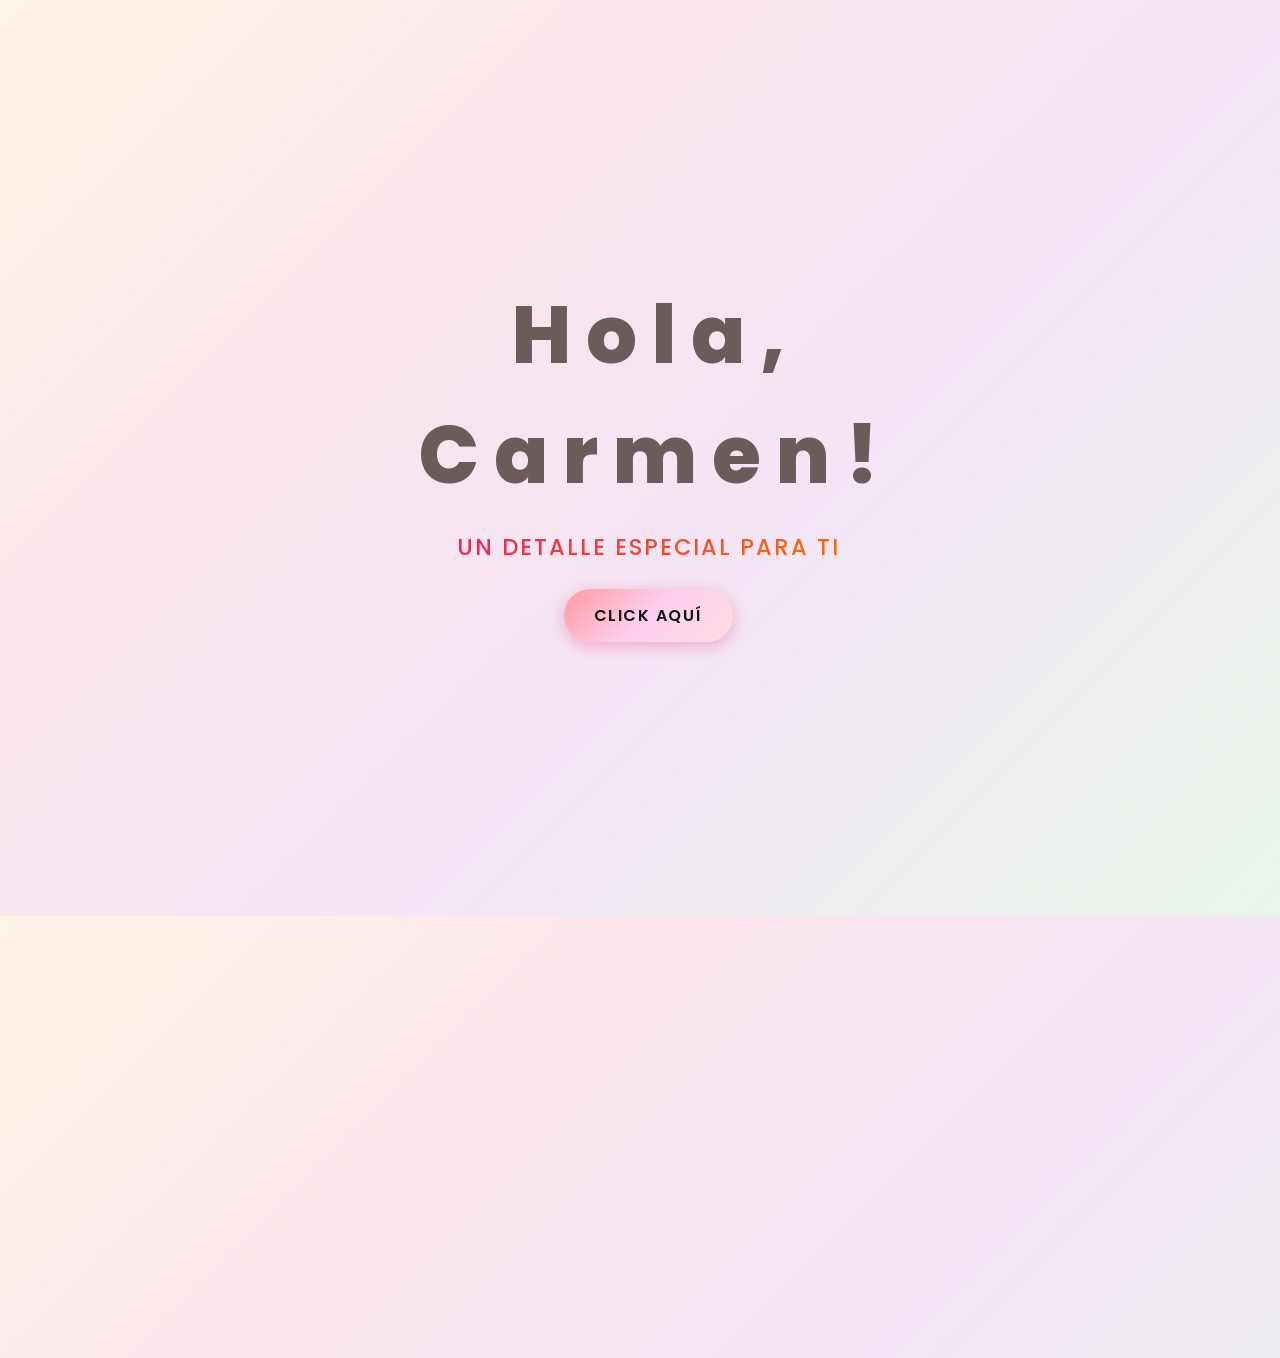
==== index.html @ 4bcc7bfe "first commit" ====
<!DOCTYPE html>
<html lang="es">

<head>
    <meta charset="UTF-8">
    <meta http-equiv="X-UA-Compatible" content="IE=edge">
    <meta name="viewport" content="width=device-width, initial-scale=1.0">
    <link rel="stylesheet" href="css/style.css">
    <link rel="icon" href="img/flowers.png" type="image/x-icon">
    <title>Flowers</title>
</head>

<body>
    <div class="greetings">
        <span>H</span>
        <span>o</span>
        <span>l</span>
        <span>a</span>
        <span>,</span>
        <br>
        <span>C</span>
        <span>a</span>
        <span>r</span>
        <span>m</span>
        <span>e</span>
        <span>n</span>
        <span>!</span>
    </div>
    <div class="description">
        <span>UN DETALLE ESPECIAL PARA TI</span>
    </div>
    <div class="button">
        <a href="flower.html" class="botones">CLICK AQUÍ</a>
    </div>

</body>

</html>
---- css/style.css ----
@import url('https://fonts.googleapis.com/css2?family=Poppins:ital,wght@0,500;1,900&display=swap');
@import url('https://fonts.googleapis.com/css2?family=Dancing+Script:wght@700&display=swap');

*{
    font-family: 'Poppins',cursive;
}

body{
    color: #6b5b5b;
    width: 100%;
    height: 100vh;
    display: flex;
    flex-direction: column;
    align-items: center;
    justify-content: center;
    background: linear-gradient(135deg, #fef5e7 0%, #fce4ec 30%, #f3e5f5 60%, #e8f5e9 100%);
    position: relative;
    overflow: hidden;
    padding: 20px;
    box-sizing: border-box;
}

body::before {
    content: '';
    position: absolute;
    width: 200%;
    height: 200%;
    background: radial-gradient(circle, rgba(255,224,178,0.1) 2px, transparent 2px);
    background-size: 30px 30px;
    animation: sparkle 30s linear infinite;
    z-index: 0;
    pointer-events: none;
}

@keyframes sparkle {
    0% { transform: translate(0, 0); }
    100% { transform: translate(-30px, -30px); }
}

.botones{
    background: linear-gradient(135deg, #ff9a9e 0%, #fecfef 50%, #ffdde1 100%);
    padding: 14px 30px;
    border-radius: 50px;
    font-weight: 600;
    font-size: 1rem;
    letter-spacing: 1.5px;
    text-transform: uppercase;
    box-shadow: 0 4px 15px rgba(233, 30, 99, 0.3);
    transition: all 0.3s ease;
    display: inline-block;
    color: #c2185b;
    text-decoration: none;
    cursor: pointer;
    border: none;
    position: relative;
    z-index: 100;
}

.botones:hover{
    background: linear-gradient(135deg, #fecfef 0%, #ff9a9e 50%, #ffdde1 100%);
    color: #880e4f;
    text-decoration: none;
    transform: translateY(-3px) scale(1.05);
    box-shadow: 0 8px 25px rgba(233, 30, 99, 0.5);
}

.greetings{
    font-size: 5rem;
    font-weight: 800;
    margin-bottom: 15px;
    position: relative;
    z-index: 10;
    text-align: center;
}

.greetings > span{
    animation: glowSoft 3s ease-in-out infinite;
    display: inline-block;
    transform-origin: center;
}

@keyframes glowSoft{
    0%, 100%{
        color: #e91e63;
        text-shadow: 
            0 2px 8px rgba(233, 30, 99, 0.3),
            0 4px 12px rgba(255, 152, 0, 0.2);
        transform: scale(1);
    }
    50%{
        color: #ff9800;
        text-shadow: 
            0 2px 10px rgba(255, 152, 0, 0.4),
            0 4px 15px rgba(233, 30, 99, 0.3);
        transform: scale(1.02);
    }
}

.greetings > span:nth-child(1){ animation-delay: 0s; }
.greetings > span:nth-child(2){ animation-delay: .15s; }
.greetings > span:nth-child(3){ animation-delay: .3s; }
.greetings > span:nth-child(4){ animation-delay: .45s; }
.greetings > span:nth-child(5){ animation-delay: .6s; }
.greetings > span:nth-child(6){ animation-delay: .75s; }
.greetings > span:nth-child(7){ animation-delay: .9s; }
.greetings > span:nth-child(8){ animation-delay: 1.05s; }
.greetings > span:nth-child(9){ animation-delay: 1.2s; }
.greetings > span:nth-child(10){ animation-delay: 1.35s; }
.greetings > span:nth-child(11){ animation-delay: 1.5s; }
.greetings > span:nth-child(12){ animation-delay: 1.65s; }
.greetings > span:nth-child(13){ animation-delay: 1.8s; }

.description{
    font-size: 1.4rem;
    margin-bottom: 25px;
    font-weight: 500;
    letter-spacing: 2px;
    background: linear-gradient(135deg, #e91e63, #ff6f00, #7b1fa2, #1976d2);
    background-size: 300% 300%;
    -webkit-background-clip: text;
    -webkit-text-fill-color: transparent;
    background-clip: text;
    animation: gradientSoft 5s ease infinite;
    position: relative;
    z-index: 10;
    text-align: center;
    padding: 0 20px;
}

@keyframes gradientSoft {
    0% { background-position: 0% 50%; }
    50% { background-position: 100% 50%; }
    100% { background-position: 0% 50%; }
}

@keyframes gradient {
    0% { background-position: 0% 50%; }
    50% { background-position: 100% 50%; }
    100% { background-position: 0% 50%; }
}

@keyframes pulse {
    0%, 100% { transform: scale(1); }
    50% { transform: scale(1.05); }
}

.mensaje-secundario {
    font-family: 'Dancing Script', cursive;
    font-size: 1.3rem;
    text-align: center;
    margin-bottom: 35px;
    line-height: 1.8;
    color: #6a1b9a;
    text-shadow: 0 2px 8px rgba(106, 27, 154, 0.2);
    animation: fadeIn 2s ease-in;
    position: relative;
    z-index: 10;
    padding: 0 20px;
    max-width: 600px;
}

@keyframes fadeIn {
    from { opacity: 0; transform: translateY(20px); }
    to { opacity: 1; transform: translateY(0); }
}

.button a{
    text-decoration: none;
    font-size: 1rem;
    color: #111;
}

/* Tablets */
@media screen and (max-width: 768px){
    .greetings{
        font-size: 4rem;
        margin-bottom: 20px;
    }
    
    .description{
        font-size: 1.2rem;
        padding: 0 30px;
    }
    
    .mensaje-secundario {
        font-size: 1.2rem;
        padding: 0 30px;
    }
    
    .botones a{
        font-size: 0.95rem;
        padding: 13px 28px;
    }
}

/* Móviles */
@media screen and (max-width: 480px){
    body {
        padding: 15px;
    }
    
    .greetings{
        font-size: 2.8rem;
        font-weight: 700;
        margin-bottom: 15px;
    }
    
    .description{
        font-size: 1rem;
        padding: 0 15px;
        letter-spacing: 1.5px;
        margin-bottom: 20px;
    }
    
    .mensaje-secundario {
        font-size: 1rem;
        padding: 0 15px;
        margin-bottom: 25px;
        line-height: 1.6;
    }
    
    .botones a{
        font-size: 0.85rem;
        padding: 12px 24px;
        letter-spacing: 1px;
    }
}

/* Móviles pequeños */
@media screen and (max-width: 360px){
    .greetings{
        font-size: 2.3rem;
    }
    
    .description{
        font-size: 0.9rem;
    }
    
    .mensaje-secundario {
        font-size: 0.9rem;
    }
    
    .botones a{
        font-size: 0.8rem;
        padding: 10px 20px;
    }
}
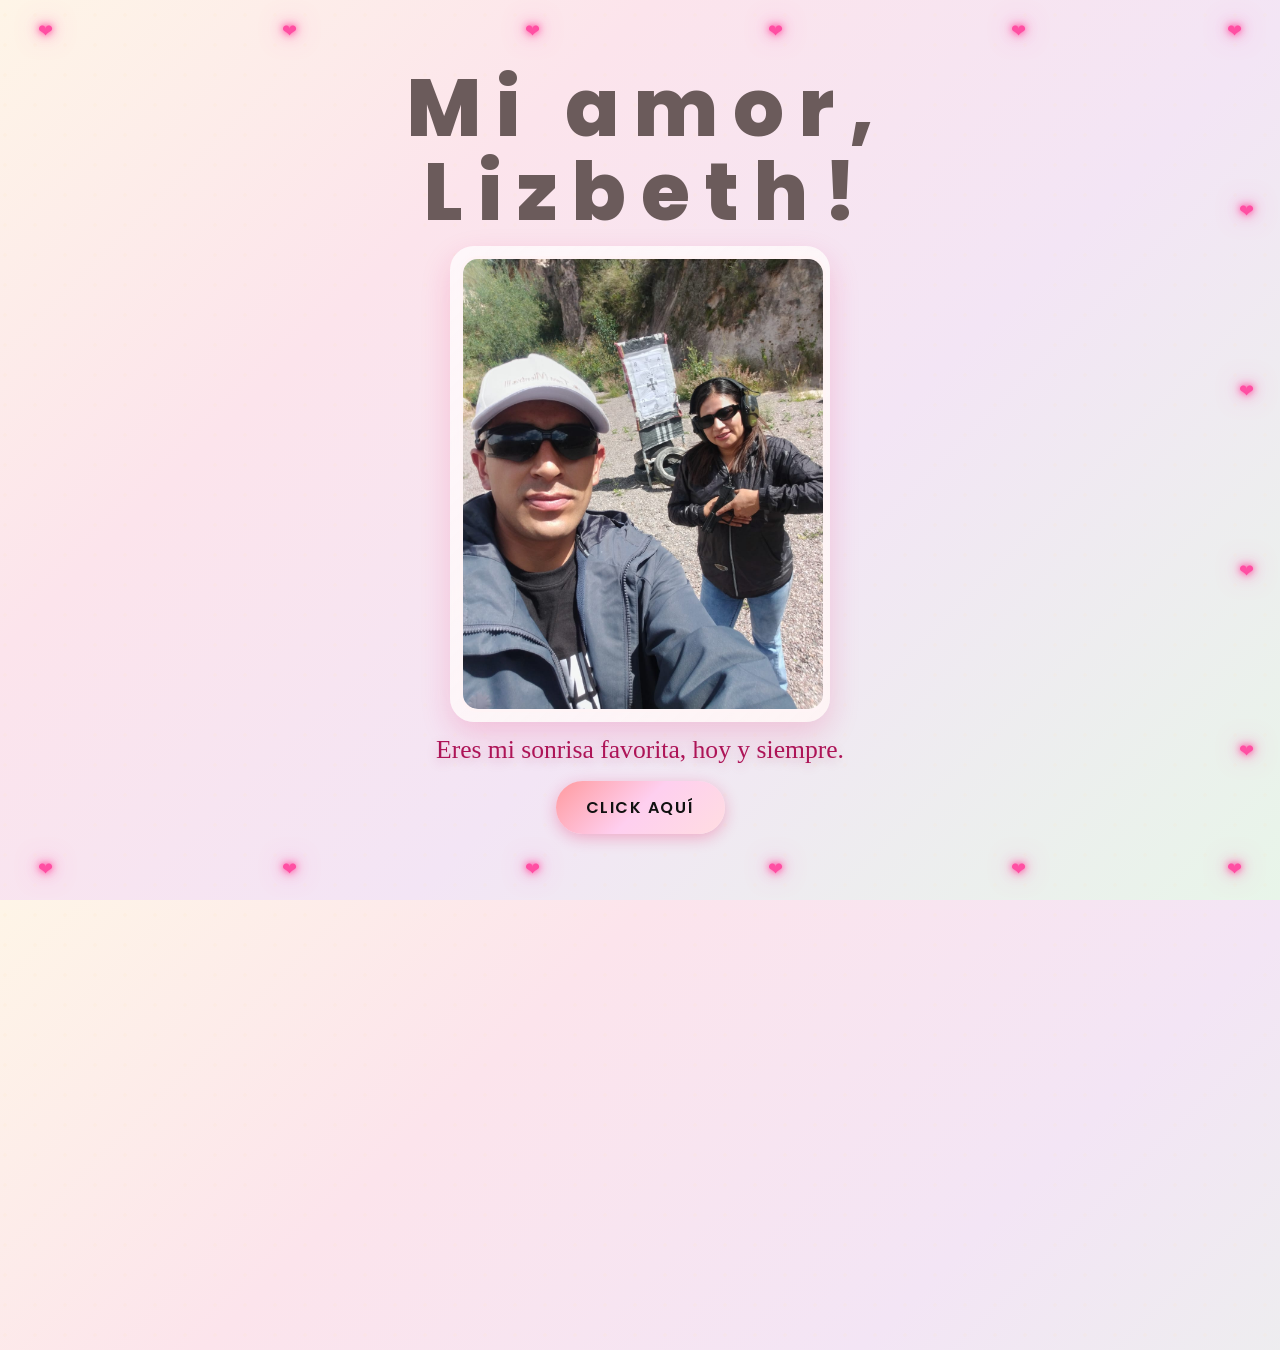
==== commit 8c3394bc: "Actualizar portada y estilo romantico" ====
--- a/index.html
+++ b/index.html
@@ -11,27 +11,53 @@
 </head>
 
 <body>
-    <div class="greetings">
-        <span>H</span>
-        <span>o</span>
-        <span>l</span>
-        <span>a</span>
-        <span>,</span>
-        <br>
-        <span>C</span>
-        <span>a</span>
-        <span>r</span>
-        <span>m</span>
-        <span>e</span>
-        <span>n</span>
-        <span>!</span>
+    <div class="neon-hearts" aria-hidden="true">
+        <span class="heart heart-1">&#10084;</span>
+        <span class="heart heart-2">&#10084;</span>
+        <span class="heart heart-3">&#10084;</span>
+        <span class="heart heart-4">&#10084;</span>
+        <span class="heart heart-5">&#10084;</span>
+        <span class="heart heart-6">&#10084;</span>
+        <span class="heart heart-7">&#10084;</span>
+        <span class="heart heart-8">&#10084;</span>
+        <span class="heart heart-9">&#10084;</span>
+        <span class="heart heart-10">&#10084;</span>
+        <span class="heart heart-11">&#10084;</span>
+        <span class="heart heart-12">&#10084;</span>
+        <span class="heart heart-13">&#10084;</span>
+        <span class="heart heart-14">&#10084;</span>
+        <span class="heart heart-15">&#10084;</span>
+        <span class="heart heart-16">&#10084;</span>
     </div>
-    <div class="description">
-        <span>UN DETALLE ESPECIAL PARA TI</span>
-    </div>
-    <div class="button">
-        <a href="flower.html" class="botones">CLICK AQUÍ</a>
-    </div>
+    <main class="page-shell">
+        <div class="greetings">
+            <span>M</span>
+            <span>i</span>
+            <span>&nbsp;</span>
+            <span>a</span>
+            <span>m</span>
+            <span>o</span>
+            <span>r</span>
+            <span>,</span>
+            <br>
+            <span>L</span>
+            <span>i</span>
+            <span>z</span>
+            <span>b</span>
+            <span>e</span>
+            <span>t</span>
+            <span>h</span>
+            <span>!</span>
+        </div>
+        </div>
+        <div class="photo-card">
+            <img src="img/amor.jpeg" alt="Foto de nosotros" class="photo-couple">
+        </div>
+        <p class="love-line">Eres mi sonrisa favorita, hoy y siempre.</p>
+        <div class="button">
+            <a href="flower.html" class="botones">CLICK AQUÍ</a>
+        </div>
+    </main>
 
 </body>
 
--- a/css/style.css
+++ b/css/style.css
@@ -6,17 +6,33 @@
 }
 
 body{
+    margin: 0;
     color: #6b5b5b;
     width: 100%;
-    height: 100vh;
+    min-height: 100dvh;
+    height: 100dvh;
     display: flex;
     flex-direction: column;
     align-items: center;
     justify-content: center;
     background: linear-gradient(135deg, #fef5e7 0%, #fce4ec 30%, #f3e5f5 60%, #e8f5e9 100%);
     position: relative;
-    overflow: hidden;
-    padding: 20px;
+    overflow-x: hidden;
+    overflow-y: hidden;
+    padding: 0;
+    box-sizing: border-box;
+}
+
+.page-shell {
+    width: min(100%, 640px);
+    height: 100dvh;
+    margin: 0 auto;
+    padding: 0 12px;
+    display: flex;
+    flex-direction: column;
+    align-items: center;
+    justify-content: center;
+    gap: clamp(8px, 1.4vh, 14px);
     box-sizing: border-box;
 }
 
@@ -30,6 +46,54 @@
     animation: sparkle 30s linear infinite;
     z-index: 0;
     pointer-events: none;
+}
+
+.neon-hearts {
+    position: fixed;
+    inset: 0;
+    pointer-events: none;
+    z-index: 2;
+}
+
+.heart {
+    position: absolute;
+    font-size: 1.1rem;
+    color: #ff4fa3;
+    text-shadow:
+        0 0 6px rgba(255, 79, 163, 0.9),
+        0 0 12px rgba(255, 79, 163, 0.8),
+        0 0 24px rgba(255, 79, 163, 0.7);
+    animation: neonPulse 2.4s ease-in-out infinite;
+}
+
+.heart-1 { top: 2%; left: 3%; }
+.heart-2 { top: 2%; left: 22%; animation-delay: .2s; }
+.heart-3 { top: 2%; left: 41%; animation-delay: .4s; }
+.heart-4 { top: 2%; left: 60%; animation-delay: .6s; }
+.heart-5 { top: 2%; left: 79%; animation-delay: .8s; }
+.heart-6 { top: 2%; right: 3%; animation-delay: 1s; }
+
+.heart-7 { top: 22%; right: 2%; animation-delay: .3s; }
+.heart-8 { top: 42%; right: 2%; animation-delay: .7s; }
+.heart-9 { top: 62%; right: 2%; animation-delay: 1.1s; }
+.heart-10 { top: 82%; right: 2%; animation-delay: 1.4s; }
+
+.heart-11 { bottom: 2%; right: 3%; animation-delay: .5s; }
+.heart-12 { bottom: 2%; left: 79%; animation-delay: .9s; }
+.heart-13 { bottom: 2%; left: 60%; animation-delay: 1.2s; }
+.heart-14 { bottom: 2%; left: 41%; animation-delay: 1.5s; }
+.heart-15 { bottom: 2%; left: 22%; animation-delay: 1.8s; }
+.heart-16 { bottom: 2%; left: 3%; animation-delay: 2s; }
+
+@keyframes neonPulse {
+    0%, 100% {
+        opacity: 0.55;
+        transform: scale(0.94);
+    }
+    50% {
+        opacity: 1;
+        transform: scale(1.15);
+    }
 }
 
 @keyframes sparkle {
@@ -54,6 +118,7 @@
     border: none;
     position: relative;
     z-index: 100;
+    animation: attentionPulse 2s ease-in-out infinite;
 }
 
 .botones:hover{
@@ -64,13 +129,25 @@
     box-shadow: 0 8px 25px rgba(233, 30, 99, 0.5);
 }
 
+@keyframes attentionPulse {
+    0%, 100% {
+        transform: scale(1);
+        box-shadow: 0 4px 15px rgba(233, 30, 99, 0.3);
+    }
+    50% {
+        transform: scale(1.06);
+        box-shadow: 0 0 0 10px rgba(255, 153, 204, 0.12), 0 8px 25px rgba(233, 30, 99, 0.45);
+    }
+}
+
 .greetings{
-    font-size: 5rem;
+    font-size: clamp(2.3rem, 8.5vw, 5rem);
     font-weight: 800;
-    margin-bottom: 15px;
+    margin-bottom: 0;
     position: relative;
     z-index: 10;
     text-align: center;
+    line-height: 1.05;
 }
 
 .greetings > span{
@@ -109,10 +186,13 @@
 .greetings > span:nth-child(11){ animation-delay: 1.5s; }
 .greetings > span:nth-child(12){ animation-delay: 1.65s; }
 .greetings > span:nth-child(13){ animation-delay: 1.8s; }
+.greetings > span:nth-child(14){ animation-delay: 1.95s; }
+.greetings > span:nth-child(15){ animation-delay: 2.1s; }
+.greetings > span:nth-child(16){ animation-delay: 2.25s; }
 
 .description{
-    font-size: 1.4rem;
-    margin-bottom: 25px;
+    font-size: clamp(0.9rem, 2.5vw, 1.4rem);
+    margin-bottom: 0;
     font-weight: 500;
     letter-spacing: 2px;
     background: linear-gradient(135deg, #e91e63, #ff6f00, #7b1fa2, #1976d2);
@@ -124,7 +204,64 @@
     position: relative;
     z-index: 10;
     text-align: center;
-    padding: 0 20px;
+    padding: 0 clamp(8px, 3vw, 20px);
+}
+
+.photo-card {
+    position: relative;
+    z-index: 10;
+    width: min(88vw, 360px);
+    margin-bottom: 0;
+    border-radius: 24px;
+    padding: 10px;
+    background: linear-gradient(135deg, rgba(255, 255, 255, 0.7), rgba(255, 245, 245, 0.9));
+    box-shadow: 0 12px 30px rgba(233, 30, 99, 0.18);
+    backdrop-filter: blur(4px);
+    animation: floatCard 4s ease-in-out infinite;
+}
+
+.photo-couple {
+    width: 100%;
+    aspect-ratio: 4 / 5;
+    object-fit: cover;
+    border-radius: 18px;
+    border: 3px solid #fff4f6;
+    display: block;
+}
+
+.photo-card p {
+    margin: 10px 8px 4px;
+    text-align: center;
+    color: #b23a48;
+    font-weight: 600;
+    letter-spacing: 0.5px;
+}
+
+.love-line {
+    font-family: 'Dancing Script', cursive;
+    font-size: clamp(1.1rem, 4.5vw, 1.6rem);
+    color: #ad1457;
+    text-align: center;
+    margin: 0;
+    text-shadow: 0 4px 12px rgba(173, 20, 87, 0.24);
+    position: relative;
+    z-index: 10;
+}
+
+.button {
+    position: relative;
+    z-index: 10;
+    margin-top: 4px;
+}
+
+.button .botones {
+    font-size: clamp(0.85rem, 2.5vw, 1rem);
+    padding: clamp(11px, 2.4vw, 14px) clamp(20px, 6vw, 30px);
+}
+
+@keyframes floatCard {
+    0%, 100% { transform: translateY(0px); }
+    50% { transform: translateY(-6px); }
 }
 
 @keyframes gradientSoft {
@@ -166,25 +303,32 @@
 
 .button a{
     text-decoration: none;
-    font-size: 1rem;
     color: #111;
 }
 
 /* Tablets */
 @media screen and (max-width: 768px){
     .greetings{
-        font-size: 4rem;
-        margin-bottom: 20px;
+        font-size: clamp(2.3rem, 7vw, 4rem);
+        margin-bottom: 0;
     }
     
     .description{
-        font-size: 1.2rem;
-        padding: 0 30px;
+        font-size: clamp(0.95rem, 2.5vw, 1.2rem);
+        padding: 0 20px;
     }
     
     .mensaje-secundario {
-        font-size: 1.2rem;
-        padding: 0 30px;
+        font-size: 1.15rem;
+        padding: 0 20px;
+    }
+
+    .photo-card {
+        width: min(90vw, 300px);
+    }
+
+    .love-line {
+        font-size: clamp(1.05rem, 4vw, 1.4rem);
     }
     
     .botones a{
@@ -196,32 +340,61 @@
 /* Móviles */
 @media screen and (max-width: 480px){
     body {
-        padding: 15px;
+        justify-content: center;
+    }
+
+    .page-shell {
+        width: min(100%, 380px);
+        min-height: 100dvh;
+        height: 100dvh;
+        padding: 0 8px;
+        justify-content: center;
+        text-align: center;
+        gap: clamp(6px, 1.2vh, 10px);
+    }
+
+    .heart {
+        font-size: 0.95rem;
     }
     
     .greetings{
-        font-size: 2.8rem;
+        font-size: clamp(2.1rem, 10vw, 2.8rem);
         font-weight: 700;
-        margin-bottom: 15px;
+        margin-bottom: 0;
+        width: 100%;
     }
     
     .description{
-        font-size: 1rem;
-        padding: 0 15px;
-        letter-spacing: 1.5px;
-        margin-bottom: 20px;
+        font-size: clamp(0.88rem, 3vw, 1rem);
+        padding: 0 10px;
+        letter-spacing: 1.4px;
+        margin-bottom: 0;
     }
     
     .mensaje-secundario {
-        font-size: 1rem;
-        padding: 0 15px;
-        margin-bottom: 25px;
+        font-size: 0.98rem;
+        padding: 0 10px;
+        margin-bottom: 0;
         line-height: 1.6;
     }
-    
-    .botones a{
-        font-size: 0.85rem;
-        padding: 12px 24px;
+
+    .photo-card {
+        width: min(86vw, 270px);
+        border-radius: 20px;
+        padding: 8px;
+    }
+
+    .photo-card p {
+        font-size: 0.92rem;
+        margin-top: 8px;
+    }
+
+    .love-line {
+        font-size: clamp(1rem, 4vw, 1.15rem);
+        margin: 0;
+    }
+    
+    .button .botones {
         letter-spacing: 1px;
     }
 }
@@ -229,7 +402,7 @@
 /* Móviles pequeños */
 @media screen and (max-width: 360px){
     .greetings{
-        font-size: 2.3rem;
+        font-size: 2rem;
     }
     
     .description{
@@ -240,8 +413,7 @@
         font-size: 0.9rem;
     }
     
-    .botones a{
-        font-size: 0.8rem;
-        padding: 10px 20px;
+    .button .botones {
+        padding: 10px 18px;
     }
 }
